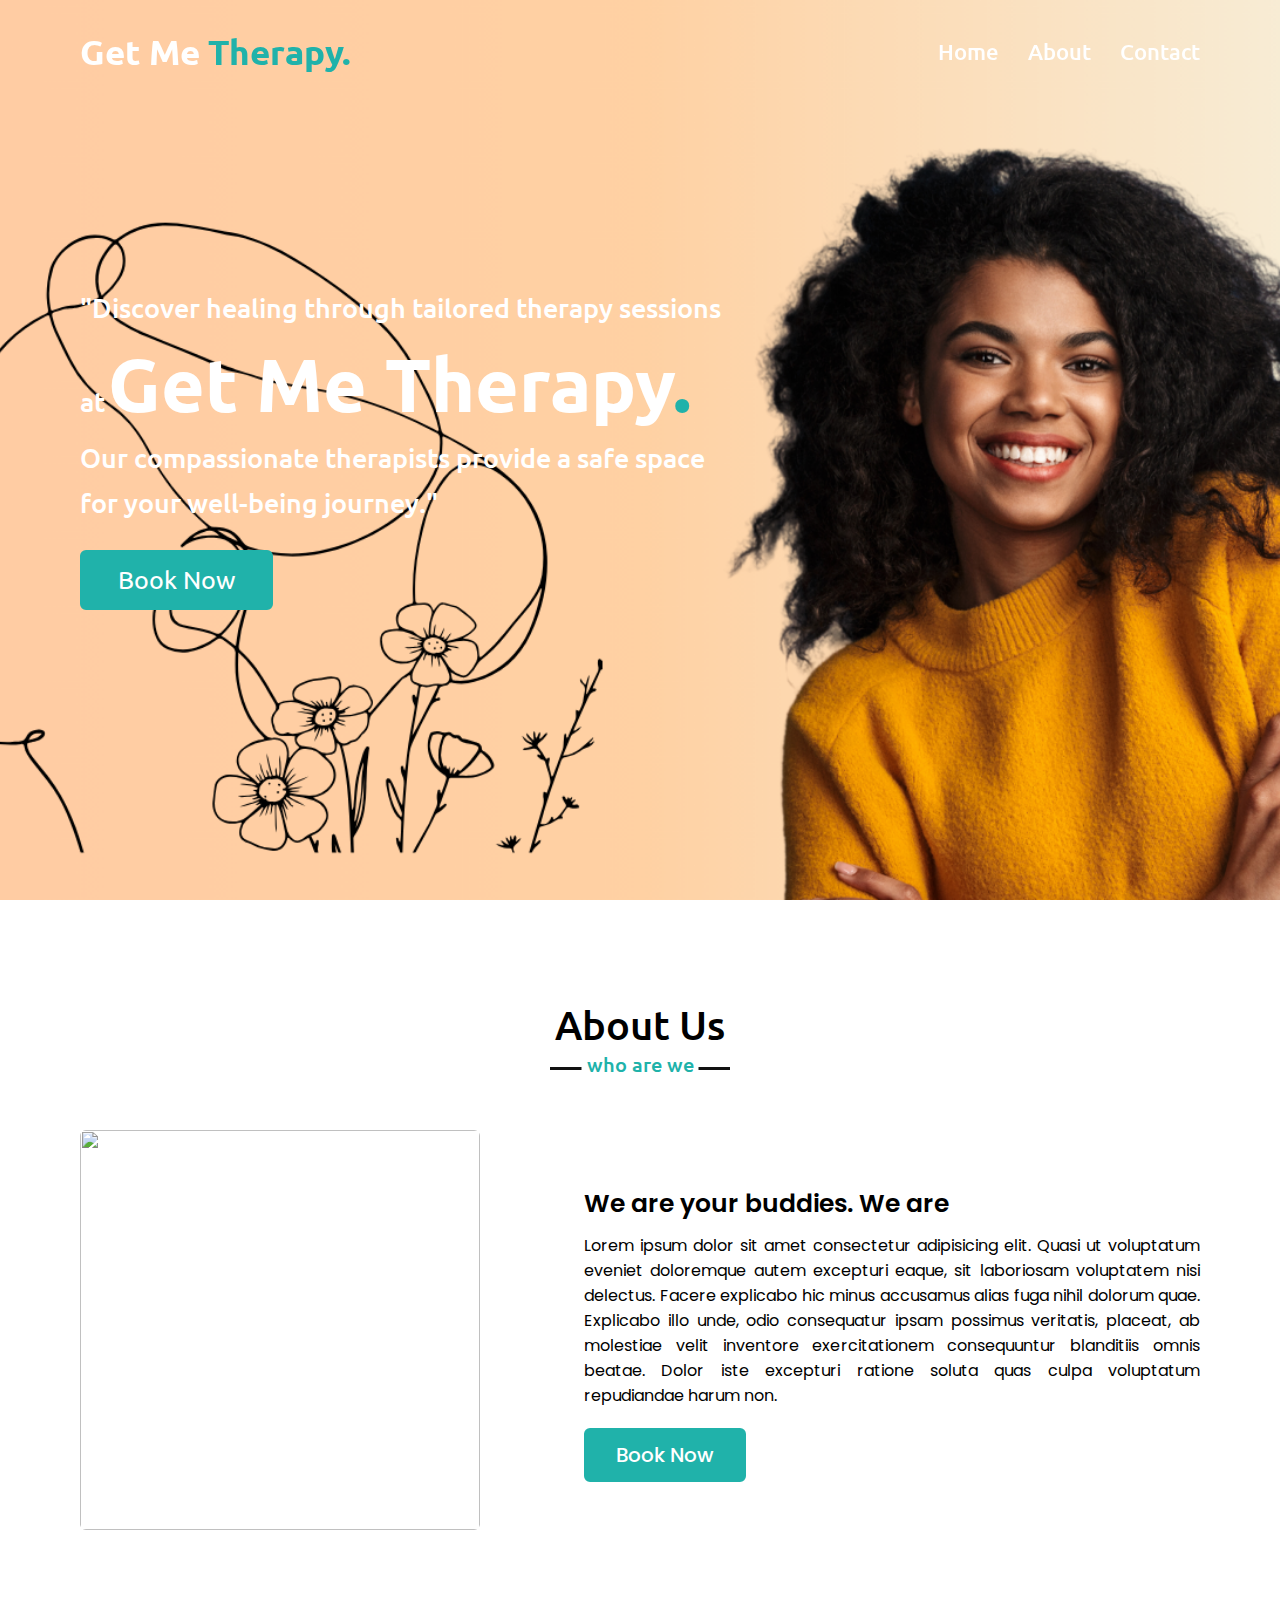
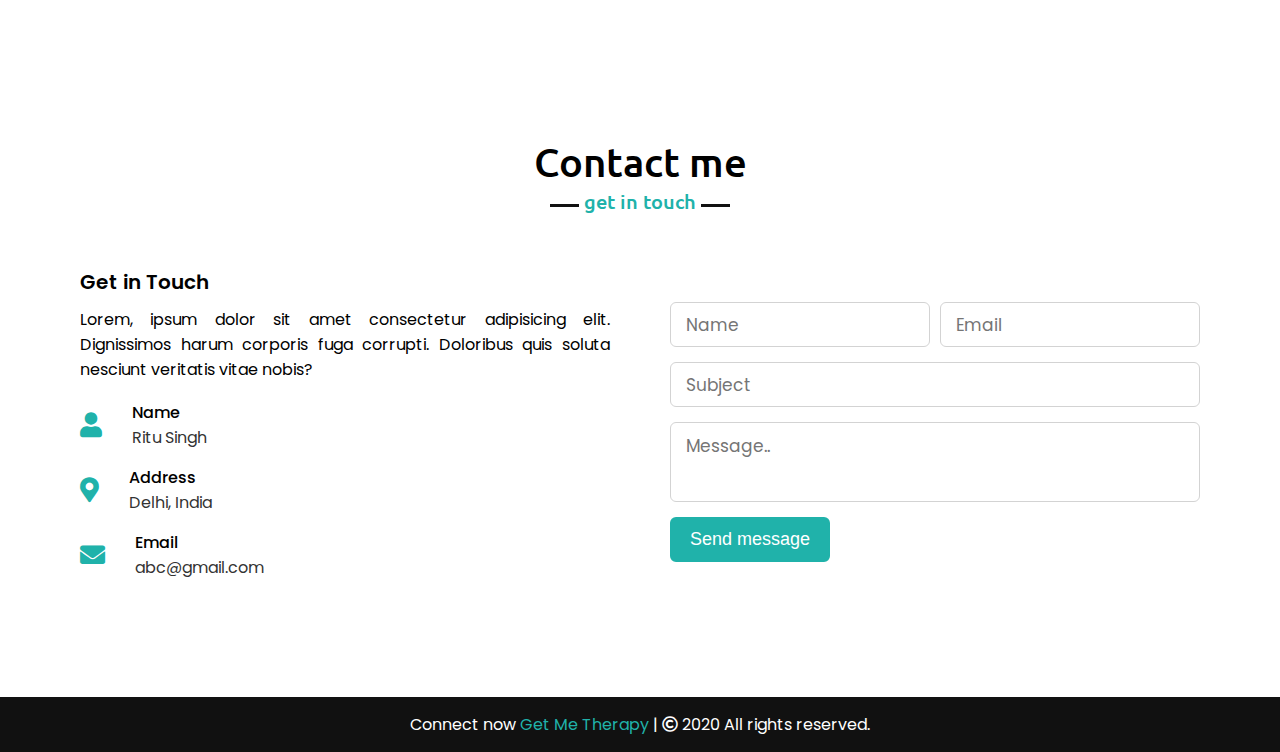
==== index.html @ 67044d25 "Add files via upload" ====
<!DOCTYPE html>
<!-- Created By CodingNepal -->
<html lang="en">
<head>
    <meta charset="UTF-8">
    <meta name="viewport" content="width=device-width, initial-scale=1.0">
    <title>Get Me Therapy</title>
    <link rel="stylesheet" href="style.css">
    <link rel="stylesheet" href="https://cdnjs.cloudflare.com/ajax/libs/font-awesome/5.15.3/css/all.min.css"/>
    <script src="https://code.jquery.com/jquery-3.5.1.min.js"></script>
    <script src="https://cdnjs.cloudflare.com/ajax/libs/typed.js/2.0.11/typed.min.js"></script>
    <script src="https://cdnjs.cloudflare.com/ajax/libs/waypoints/4.0.1/jquery.waypoints.min.js"></script>
    <script src="https://cdnjs.cloudflare.com/ajax/libs/OwlCarousel2/2.3.4/owl.carousel.min.js"></script>
    <link rel="stylesheet" href="https://cdnjs.cloudflare.com/ajax/libs/OwlCarousel2/2.3.4/assets/owl.carousel.min.css"/>

</head>
<body>
    <div class="scroll-up-btn">
        <i class="fas fa-angle-up"></i>
    </div>
    <nav class="navbar">
        <div class="max-width">
            <div class="logo"><a href="index.html">Get Me <span>Therapy.</span></a></div>
            <ul class="menu">
                <li><a href="#home" class="menu-btn">Home</a></li>
                <li><a href="#about" class="menu-btn">About</a></li>
                <li><a href="#contact" class="menu-btn">Contact</a></li>

            </ul>
            <div class="menu-btn">
                <i class="fas fa-bars"></i>
            </div>
        </div>
    </nav>

    <!-- home section start -->
    <section class="home" id="home">
        <div class="max-width">
            <div class="home-content">
                <div class="text-1">"Discover healing through tailored therapy sessions </div>
                <div class="text-1">at <span class="text-2">Get Me Therapy</span><span class="text-3">.</span></div>
                <div class = "text-1">Our compassionate therapists provide a safe space</div>
                <div class="text-1"> for your well-being journey."</div>
                <a href="book.html">Book Now</a>
            </div>
        </div>
    </section>

    <!-- about section start -->
    <section class="about" id="about">
        <div class="max-width">
            <h2 class="title">About Us</h2>
            <div class="about-content">
                <div class="column left">
                    <img src="https://getmetherapy.com/images/logo.webp" alt="">
                </div>
                <div class="column right">
                    <div class="text">We are your buddies. We are <span class="typing-2"></span></div>
                    <p>Lorem ipsum dolor sit amet consectetur adipisicing elit. Quasi ut voluptatum eveniet doloremque autem excepturi eaque, sit laboriosam voluptatem nisi delectus. Facere explicabo hic minus accusamus alias fuga nihil dolorum quae. Explicabo illo unde, odio consequatur ipsam possimus veritatis, placeat, ab molestiae velit inventore exercitationem consequuntur blanditiis omnis beatae. Dolor iste excepturi ratione soluta quas culpa voluptatum repudiandae harum non.</p>
                    <a href="#">Book Now</a>
                </div>
            </div>
        </div>
    </section>

    <!-- contact section start -->
    <section class="contact" id="contact">
        <div class="max-width">
            <h2 class="title">Contact me</h2>
            <div class="contact-content">
                <div class="column left">
                    <div class="text">Get in Touch</div>
                    <p>Lorem, ipsum dolor sit amet consectetur adipisicing elit. Dignissimos harum corporis fuga corrupti. Doloribus quis soluta nesciunt veritatis vitae nobis?</p>
                    <div class="icons">
                        <div class="row">
                            <i class="fas fa-user"></i>
                            <div class="info">
                                <div class="head">Name</div>
                                <div class="sub-title">Ritu Singh</div>
                            </div>
                        </div>
                        <div class="row">
                            <i class="fas fa-map-marker-alt"></i>
                            <div class="info">
                                <div class="head">Address</div>
                                <div class="sub-title">Delhi, India</div>
                            </div>
                        </div>
                        <div class="row">
                            <i class="fas fa-envelope"></i>
                            <div class="info">
                                <div class="head">Email</div>
                                <div class="sub-title">abc@gmail.com</div>
                            </div>
                        </div>
                    </div>
                </div>
                <div class="column right">
                    <form action="#">
                        <div class="fields">
                            <div class="field name">
                                <input type="text" placeholder="Name" required>
                            </div>
                            <div class="field email">
                                <input type="email" placeholder="Email" required>
                            </div>
                        </div>
                        <div class="field">
                            <input type="text" placeholder="Subject" required>
                        </div>
                        <div class="field textarea">
                            <textarea cols="30" rows="10" placeholder="Message.." required></textarea>
                        </div>
                        <div class="button-area">
                            <button type="submit">Send message</button>
                        </div>
                    </form>
                </div>
            </div>
        </div>
    </section>

    <!-- footer section start -->
    <footer>
        <span>Connect now <a href="https://www.instagram.com/getmetherapy/">Get Me Therapy</a> | <span class="far fa-copyright"></span> 2020 All rights reserved.</span>
    </footer>


    <script src="script.js"></script>
</body>
</html>
---- style.css ----
/*  import google fonts */
@import url('https://fonts.googleapis.com/css2?family=Poppins:wght@400;500;600;700&family=Ubuntu:wght@400;500;700&display=swap');

*{
    margin: 0;
    padding: 0;
    box-sizing: border-box;
    text-decoration: none;
}
html{
    scroll-behavior: smooth;
}

/* custom scroll bar */
::-webkit-scrollbar {
    width: 10px;
}
::-webkit-scrollbar-track {
    background: #f1f1f1;
}
::-webkit-scrollbar-thumb {
    background: #888;
}

::-webkit-scrollbar-thumb:hover {
    background: #555;
}

/* all similar content styling codes */
section{
    padding: 100px 0;
}
.max-width{
    max-width: 1300px;
    padding: 0 80px;
    margin: auto;
}
.about, .contact, footer{
    font-family: 'Poppins', sans-serif;
}
.about .about-content,
.contact .contact-content{
    display: flex;
    flex-wrap: wrap;
    align-items: center;
    justify-content: space-between;
}
section .title{
    position: relative;
    text-align: center;
    font-size: 40px;
    font-weight: 500;
    margin-bottom: 60px;
    padding-bottom: 20px;
    font-family: 'Ubuntu', sans-serif;
}
section .title::before{
    content: "";
    position: absolute;
    bottom: 0px;
    left: 50%;
    width: 180px;
    height: 3px;
    background: #111;
    transform: translateX(-50%);
}
section .title::after{
    position: absolute;
    bottom: -8px;
    left: 50%;
    font-size: 20px;
    color: lightseagreen;
    padding: 0 5px;
    background: #fff;
    transform: translateX(-50%);
}

/* navbar styling */
.navbar{
    position: fixed;
    width: 100%;
    z-index: 999;
    padding: 30px 0;
    font-family: 'Ubuntu', sans-serif;
    transition: all 0.3s ease;
}
.navbar.sticky{
    padding: 15px 0;
    background: lightseagreen;
}
.navbar .max-width{
    display: flex;
    align-items: center;
    justify-content: space-between;
}
.navbar .logo a{
    color: #fff;
    font-size: 35px;
    font-weight: 600;
}
.navbar .logo a span{
    color:lightseagreen ;
    transition: all 0.3s ease;
}
.navbar.sticky .logo a span{
    color: #fff;
}
.navbar .menu li{
    list-style: none;
    display: inline-block;
}
.navbar .menu li a{
    display: block;
    color: #fff;
    font-size: 22px;
    font-weight: 500;
    margin-left: 25px;
    transition: color 0.3s ease;
}
.navbar .menu li a:hover{
    color: lightseagreen;
}
.navbar.sticky .menu li a:hover{
    color: #fff;
}

/* menu btn styling */
.menu-btn{
    color: #fff;
    font-size: 23px;
    cursor: pointer;
    display: none;
}

.scroll-up-btn{
    position: fixed;
    height: 45px;
    width: 42px;
    background: lightseagreen;
    right: 30px;
    bottom: 10px;
    text-align: center;
    line-height: 45px;
    color: #fff;
    z-index: 9999;
    font-size: 30px;
    border-radius: 6px;
    border-bottom-width: 2px;
    cursor: pointer;
    opacity: 0;
    pointer-events: none;
    transition: all 0.3s ease;
}
.scroll-up-btn.show{
    bottom: 30px;
    opacity: 1;
    pointer-events: auto;
}
.scroll-up-btn:hover{
    filter: brightness(90%);
}


/* home section styling */
.home{
    display: flex;
    background: url("images/banner1.png") no-repeat center;
    height: 100vh;
    color: #fff;
    min-height: 500px;
    background-size: cover;
    background-attachment: fixed;
    font-family: 'Ubuntu', sans-serif;
}
.home .max-width{
  width: 100%;
  display: flex;
}
.home .max-width .row{
  margin-right: 0;
}
.home .home-content .text-1{
    font-size: 27px;
    margin-bottom: 10px;
    font-weight: 500;
    
}
.home .home-content .text-2{
    font-size: 75px;
    font-weight: 600;
    margin-left: -3px;

    
}
.home .home-content .text-3{
    font-size: 75px;
    font-weight: 600;
    margin-left: -3px;
    color: lightseagreen;
    
}


.home .home-content a{
    display: inline-block;
    background: lightseagreen;
    color: #fff;
    font-size: 25px;
    padding: 12px 36px;
    margin-top: 20px;
    font-weight: 400;
    border-radius: 6px;
    border: 2px solid lightseagreen;
    transition: all 0.3s ease;
}
.home .home-content a:hover{
    color: lightseagreen;
    background: none;
}

/* about section styling */
.about .title::after{
    content: "who are we";
}
.about .about-content .left{
    width: 45%;
}
.about .about-content .left img{
    height: 400px;
    width: 400px;
    object-fit: cover;
    border-radius: 6px;
}
.about .about-content .right{
    width: 55%;
}
.about .about-content .right .text{
    font-size: 25px;
    font-weight: 600;
    margin-bottom: 10px;
}
.about .about-content .right .text span{
    color: lightseagreen;
}
.about .about-content .right p{
    text-align: justify;
}
.about .about-content .right a{
    display: inline-block;
    background: lightseagreen;
    color: #fff;
    font-size: 20px;
    font-weight: 500;
    padding: 10px 30px;
    margin-top: 20px;
    border-radius: 6px;
    border: 2px solid lightseagreen;
    transition: all 0.3s ease;
}
.about .about-content .right a:hover{
    color: lightseagreen;
    background: none;
}


/* contact section styling */
.contact .title::after{
    content: "get in touch";
}
.contact .contact-content .column{
    width: calc(50% - 30px);
}
.contact .contact-content .text{
    font-size: 20px;
    font-weight: 600;
    margin-bottom: 10px;
}
.contact .contact-content .left p{
    text-align: justify;
}
.contact .contact-content .left .icons{
    margin: 10px 0;
}
.contact .contact-content .row{
    display: flex;
    height: 65px;
    align-items: center;
}
.contact .contact-content .row .info{
    margin-left: 30px;
}
.contact .contact-content .row i{
    font-size: 25px;
    color: lightseagreen;
}
.contact .contact-content .info .head{
    font-weight: 500;
}
.contact .contact-content .info .sub-title{
    color: #333;
}
.contact .right form .fields{
    display: flex;
}
.contact .right form .field,
.contact .right form .fields .field{
    height: 45px;
    width: 100%;
    margin-bottom: 15px;
}
.contact .right form .textarea{
    height: 80px;
    width: 100%;
}
.contact .right form .name{
    margin-right: 10px;
}
.contact .right form .field input,
.contact .right form .textarea textarea{
    height: 100%;
    width: 100%;
    border: 1px solid lightgrey;
    border-radius: 6px;
    outline: none;
    padding: 0 15px;
    font-size: 17px;
    font-family: 'Poppins', sans-serif;
    transition: all 0.3s ease;
}
.contact .right form .field input:focus,
.contact .right form .textarea textarea:focus{
    border-color: #b3b3b3;
}
.contact .right form .textarea textarea{
  padding-top: 10px;
  resize: none;
}
.contact .right form .button-area{
  display: flex;
  align-items: center;
}
.right form .button-area button{
  color: #fff;
  display: block;
  width: 160px!important;
  height: 45px;
  outline: none;
  font-size: 18px;
  font-weight: 500;
  border-radius: 6px;
  cursor: pointer;
  flex-wrap: nowrap;
  background: lightseagreen;
  border: 2px solid lightseagreen;
  transition: all 0.3s ease;
}
.right form .button-area button:hover{
  color: lightseagreen;
  background: none;
}
/* footer section styling */
footer{
    background: #111;
    padding: 15px 23px;
    color: #fff;
    text-align: center;
}
footer span a{
    color: lightseagreen;
    text-decoration: none;
}
footer span a:hover{
    text-decoration: underline;
}


/* responsive media query start */
@media (max-width: 1104px) {
    .about .about-content .left img{
        height: 350px;
        width: 350px;
    }
}

@media (max-width: 991px) {
    .max-width{
        padding: 0 50px;
    }
}
@media (max-width: 947px){
    .menu-btn{
        display: block;
        z-index: 999;
    }
    .menu-btn i.active:before{
        content: "\f00d";
    }
    .navbar .menu{
        position: fixed;
        height: 100vh;
        width: 100%;
        left: -100%;
        top: 0;
        background: #111;
        text-align: center;
        padding-top: 80px;
        transition: all 0.3s ease;
    }
    .navbar .menu.active{
        left: 0;
    }
    .navbar .menu li{
        display: block;
    }
    .navbar .menu li a{
        display: inline-block;
        margin: 20px 0;
        font-size: 25px;
    }
    .home .home-content .text-2{
        font-size: 70px;
    }
    .home .home-content .text-3{
        font-size: 35px;
    }
    .home .home-content a{
        font-size: 23px;
        padding: 10px 30px;
    }
    .max-width{
        max-width: 930px;
    }
    .about .about-content .column{
        width: 100%;
    }
    .about .about-content .left{
        display: flex;
        justify-content: center;
        margin: 0 auto 60px;
    }
    .about .about-content .right{
        flex: 100%;
    }
    .services .serv-content .card{
        width: calc(50% - 10px);
        margin-bottom: 20px;
    }
    .skills .skills-content .column,
    .contact .contact-content .column{
        width: 100%;
        margin-bottom: 35px;
    }
}

@media (max-width: 690px) {
    .max-width{
        padding: 0 23px;
    }
    .home .home-content .text-2{
        font-size: 60px;
    }
    .home .home-content .text-3{
        font-size: 32px;
    }
    .home .home-content a{
        font-size: 20px;
    }
    .services .serv-content .card{
        width: 100%;
    }
}

@media (max-width: 500px) {
    .home .home-content .text-2{
        font-size: 50px;
    }
    .home .home-content .text-3{
        font-size: 27px;
    }
    .about .about-content .right .text,
    .skills .skills-content .left .text{
        font-size: 19px;
    }
    .contact .right form .fields{
        flex-direction: column;
    }
    .contact .right form .name,
    .contact .right form .email{
        margin: 0;
    }
    .right form .error-box{
       width: 150px;
    }
    .scroll-up-btn{
        right: 15px;
        bottom: 15px;
        height: 38px;
        width: 35px;
        font-size: 23px;
        line-height: 38px;
    }
}
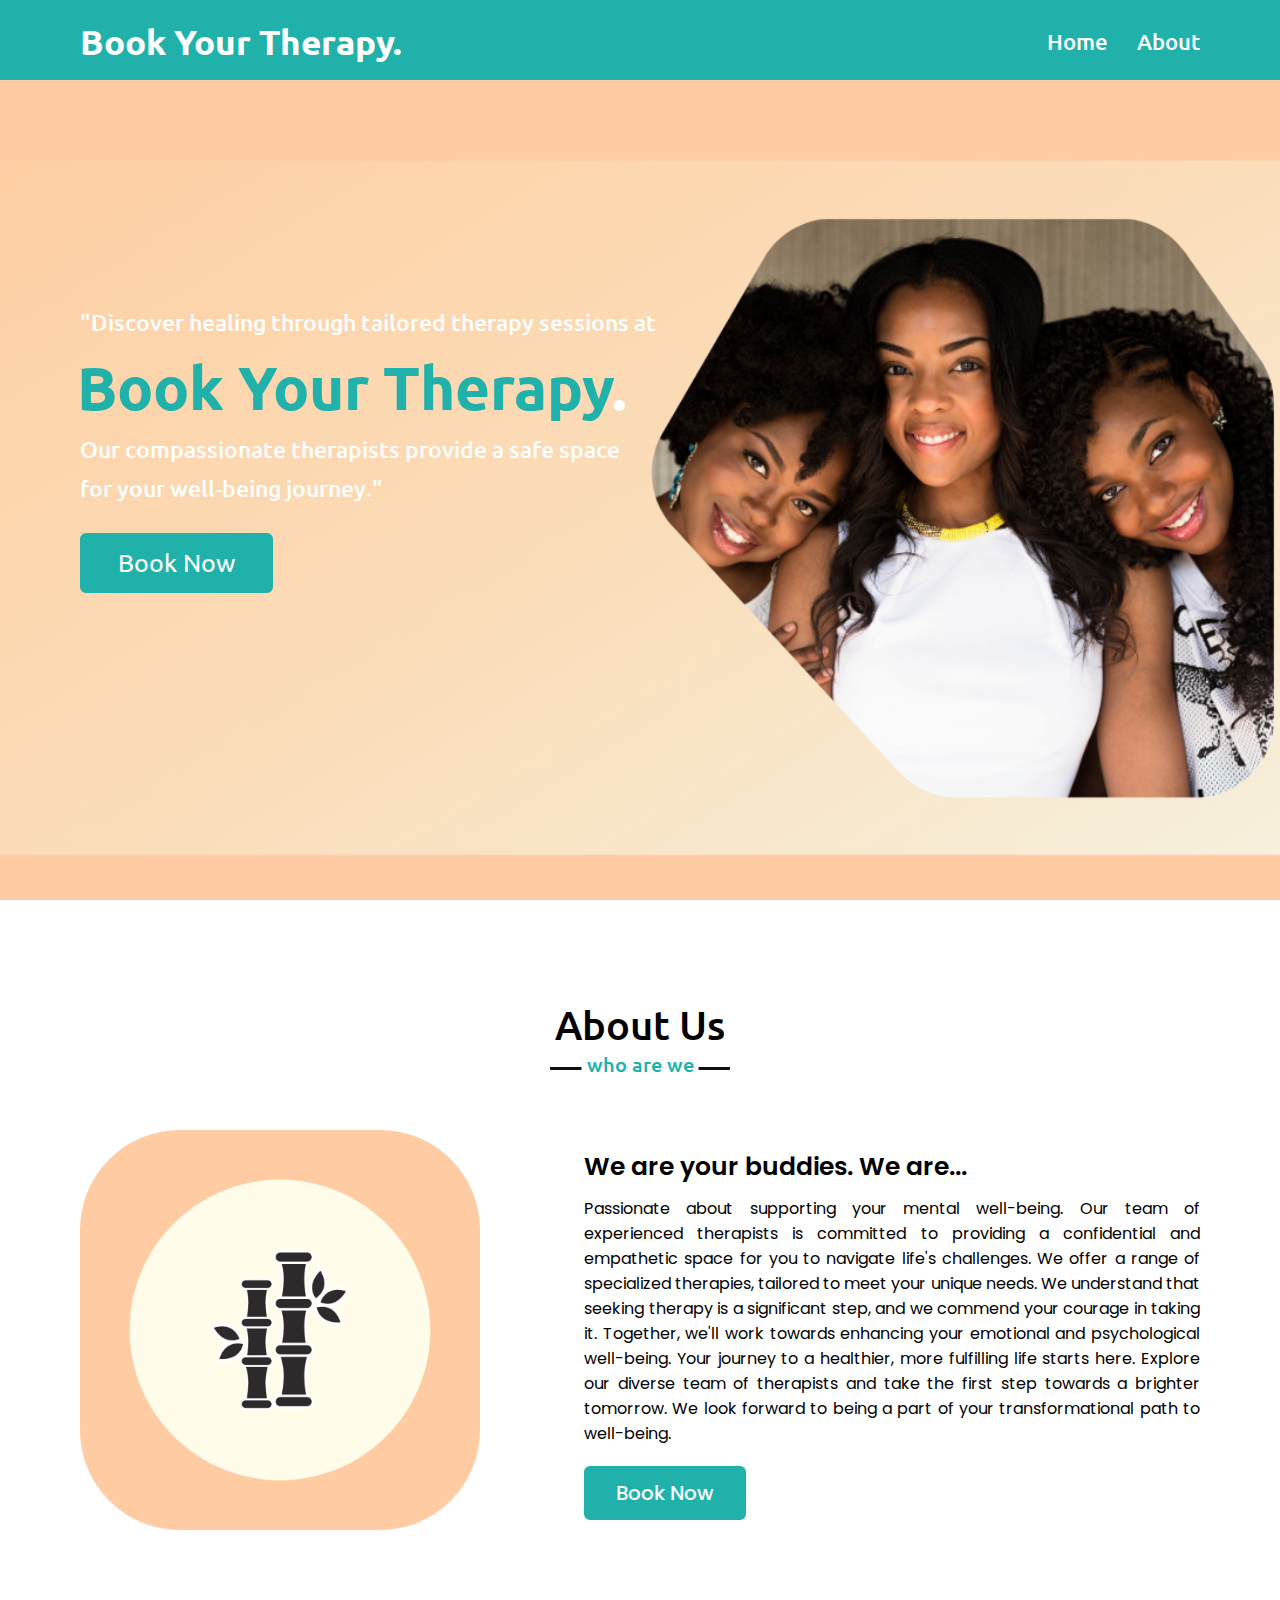
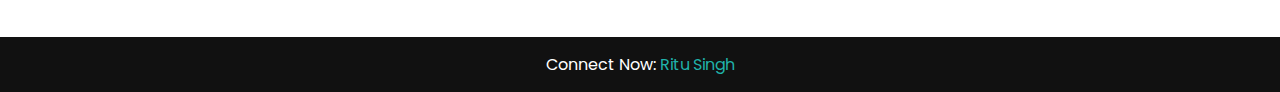
==== commit 1086019b: "Update" ====
--- a/index.html
+++ b/index.html
@@ -4,14 +4,14 @@
 <head>
     <meta charset="UTF-8">
     <meta name="viewport" content="width=device-width, initial-scale=1.0">
-    <title>Get Me Therapy</title>
+    <title>Appointment Booking</title>
     <link rel="stylesheet" href="style.css">
-    <link rel="stylesheet" href="https://cdnjs.cloudflare.com/ajax/libs/font-awesome/5.15.3/css/all.min.css"/>
+    <!-- <link rel="stylesheet" href="https://cdnjs.cloudflare.com/ajax/libs/font-awesome/5.15.3/css/all.min.css"/>
     <script src="https://code.jquery.com/jquery-3.5.1.min.js"></script>
     <script src="https://cdnjs.cloudflare.com/ajax/libs/typed.js/2.0.11/typed.min.js"></script>
     <script src="https://cdnjs.cloudflare.com/ajax/libs/waypoints/4.0.1/jquery.waypoints.min.js"></script>
     <script src="https://cdnjs.cloudflare.com/ajax/libs/OwlCarousel2/2.3.4/owl.carousel.min.js"></script>
-    <link rel="stylesheet" href="https://cdnjs.cloudflare.com/ajax/libs/OwlCarousel2/2.3.4/assets/owl.carousel.min.css"/>
+    <link rel="stylesheet" href="https://cdnjs.cloudflare.com/ajax/libs/OwlCarousel2/2.3.4/assets/owl.carousel.min.css"/> -->
 
 </head>
 <body>
@@ -20,11 +20,11 @@
     </div>
     <nav class="navbar">
         <div class="max-width">
-            <div class="logo"><a href="index.html">Get Me <span>Therapy.</span></a></div>
+            <div class="logo"><a href="index.html">Book Your Therapy.</a></div>
             <ul class="menu">
                 <li><a href="#home" class="menu-btn">Home</a></li>
                 <li><a href="#about" class="menu-btn">About</a></li>
-                <li><a href="#contact" class="menu-btn">Contact</a></li>
+                <!-- <li><a href="#contact" class="menu-btn">Contact</a></li> -->
 
             </ul>
             <div class="menu-btn">
@@ -37,8 +37,8 @@
     <section class="home" id="home">
         <div class="max-width">
             <div class="home-content">
-                <div class="text-1">"Discover healing through tailored therapy sessions </div>
-                <div class="text-1">at <span class="text-2">Get Me Therapy</span><span class="text-3">.</span></div>
+                <div class="text-1">"Discover healing through tailored therapy sessions at</div>
+                <div class="text-1"><span class="text-2">Book Your Therapy</span><span class="text-3">.</span></div>
                 <div class = "text-1">Our compassionate therapists provide a safe space</div>
                 <div class="text-1"> for your well-being journey."</div>
                 <a href="book.html">Book Now</a>
@@ -52,18 +52,25 @@
             <h2 class="title">About Us</h2>
             <div class="about-content">
                 <div class="column left">
-                    <img src="https://getmetherapy.com/images/logo.webp" alt="">
+                    <img src="logo.png" alt="">
                 </div>
                 <div class="column right">
-                    <div class="text">We are your buddies. We are <span class="typing-2"></span></div>
-                    <p>Lorem ipsum dolor sit amet consectetur adipisicing elit. Quasi ut voluptatum eveniet doloremque autem excepturi eaque, sit laboriosam voluptatem nisi delectus. Facere explicabo hic minus accusamus alias fuga nihil dolorum quae. Explicabo illo unde, odio consequatur ipsam possimus veritatis, placeat, ab molestiae velit inventore exercitationem consequuntur blanditiis omnis beatae. Dolor iste excepturi ratione soluta quas culpa voluptatum repudiandae harum non.</p>
-                    <a href="#">Book Now</a>
+                    <div class="text">We are your buddies. We are... <span class="typing-2"></span></div>
+                    <p>Passionate about supporting your mental well-being. 
+                        Our team of experienced therapists is committed to providing a confidential and empathetic space 
+                        for you to navigate life's challenges. We offer a range of specialized therapies, tailored to meet 
+                        your unique needs. We understand that seeking therapy is a significant step, and we commend your 
+                        courage in taking it. Together, we'll work towards enhancing your emotional and psychological 
+                        well-being. Your journey to a healthier, more fulfilling life starts here. Explore our diverse 
+                        team of therapists and take the first step towards a brighter tomorrow. We look forward to being 
+                        a part of your transformational path to well-being.</p>
+                    <a href="book.html">Book Now</a>
                 </div>
             </div>
         </div>
     </section>
 
-    <!-- contact section start -->
+    <!-- contact section start
     <section class="contact" id="contact">
         <div class="max-width">
             <h2 class="title">Contact me</h2>
@@ -118,11 +125,11 @@
                 </div>
             </div>
         </div>
-    </section>
+    </section> -->
 
     <!-- footer section start -->
     <footer>
-        <span>Connect now <a href="https://www.instagram.com/getmetherapy/">Get Me Therapy</a> | <span class="far fa-copyright"></span> 2020 All rights reserved.</span>
+        <span>Connect Now: <span><a href="https://ritu-singh2002.github.io/portfolio-website-project/">Ritu Singh</a></span></span>
     </footer>
 
 
--- a/style.css
+++ b/style.css
@@ -10,8 +10,8 @@
 html{
     scroll-behavior: smooth;
 }
-
-/* custom scroll bar */
+/* 
+ custom scroll bar 
 ::-webkit-scrollbar {
     width: 10px;
 }
@@ -24,7 +24,7 @@
 
 ::-webkit-scrollbar-thumb:hover {
     background: #555;
-}
+} */
 
 /* all similar content styling codes */
 section{
@@ -79,10 +79,12 @@
 .navbar{
     position: fixed;
     width: 100%;
+    height: 80px;
     z-index: 999;
-    padding: 30px 0;
+    padding: 20px 0;
     font-family: 'Ubuntu', sans-serif;
     transition: all 0.3s ease;
+    background-color: lightseagreen;
 }
 .navbar.sticky{
     padding: 15px 0;
@@ -164,7 +166,7 @@
 /* home section styling */
 .home{
     display: flex;
-    background: url("images/banner1.png") no-repeat center;
+    background: url("bg.png") no-repeat center;
     height: 100vh;
     color: #fff;
     min-height: 500px;
@@ -180,25 +182,26 @@
   margin-right: 0;
 }
 .home .home-content .text-1{
-    font-size: 27px;
+    font-size: 23px;
     margin-bottom: 10px;
-    font-weight: 500;
+    font-weight: 450;
     
 }
 .home .home-content .text-2{
-    font-size: 75px;
+    font-size: 60px;
     font-weight: 600;
     margin-left: -3px;
+    color: lightseagreen;
 
     
 }
 .home .home-content .text-3{
-    font-size: 75px;
+    font-size: 60px;
     font-weight: 600;
     margin-left: -3px;
-    color: lightseagreen;
     
 }
+
 
 
 .home .home-content a{
@@ -229,7 +232,7 @@
     height: 400px;
     width: 400px;
     object-fit: cover;
-    border-radius: 6px;
+    border-radius: 100px;
 }
 .about .about-content .right{
     width: 55%;
@@ -263,7 +266,7 @@
 }
 
 
-/* contact section styling */
+/* contact section styling
 .contact .title::after{
     content: "get in touch";
 }
@@ -357,7 +360,8 @@
 .right form .button-area button:hover{
   color: lightseagreen;
   background: none;
-}
+} */
+
 /* footer section styling */
 footer{
     background: #111;
